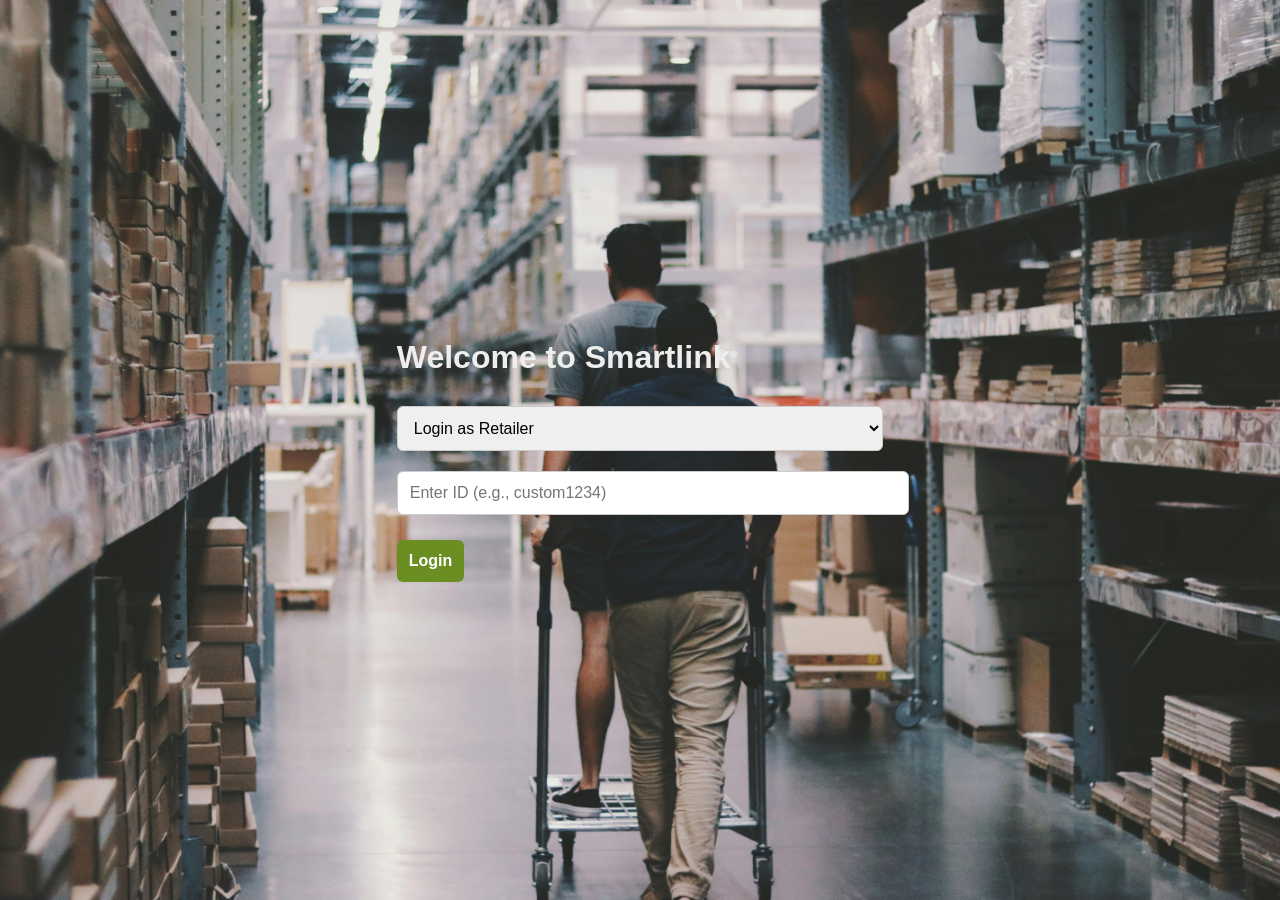
==== index.html @ d29c6007 "Update index.html" ====
<!DOCTYPE html>
<html lang="en">
<head>
  <meta charset="UTF-8">
  <meta name="viewport" content="width=device-width, initial-scale=1.0">
  <title>Smartlink - Login</title>
  <link rel="stylesheet" href="style.css">
</head>
<body class="login-page">
  <div class="login-container">
    <h1>Welcome to Smartlink</h1>
    <form id="loginForm" onsubmit="return handleLogin(event)">
      <select id="userRole">
        <option value="retailer">Login as Retailer</option>
        <option value="distributor">Login as Distributor</option>
      </select>
      <input type="text" id="loginId" placeholder="Enter ID (e.g., custom1234)" required>
      <button type="submit">Login</button>
    </form>
  </div>
  <script src="script.js"></script>
</body>
</html>
---- style.css ----
body {
    font-family: Arial, sans-serif;
    background: url('background.jpg') no-repeat center center fixed;
    background-size: cover;
    color: #333;
    margin: 0;
    display: flex;
    justify-content: center;
    align-items: center;
    height: 100vh;
}

.container {
    max-width: 400px;
    padding: 30px;
    background-color: rgba(245, 245, 220, 0.85); /* beige with transparency */
    border-radius: 8px;
    box-shadow: 0 0 15px rgba(0, 0, 0, 0.2);
    text-align: center;
}

h1 {
    color: #eee; /* Light color for visibility on beige */
    margin-bottom: 20px;
    font-size: 2em;
}

input[type="text"], input[type="password"], select {
    width: 100%;
    padding: 12px;
    margin: 10px 0;
    border: 1px solid #ccc;
    border-radius: 6px;
    font-size: 1em;
}

button {
    background-color: #6B8E23; /* Olive color */
    color: white;
    border: none;
    padding: 12px;
    font-size: 1em;
    font-weight: bold;
    border-radius: 6px;
    cursor: pointer;
    transition: background-color 0.3s, transform 0.3s;
    margin-top: 15px;
}

button:hover {
    background-color: #556B2F;
    transform: scale(1.05);
}
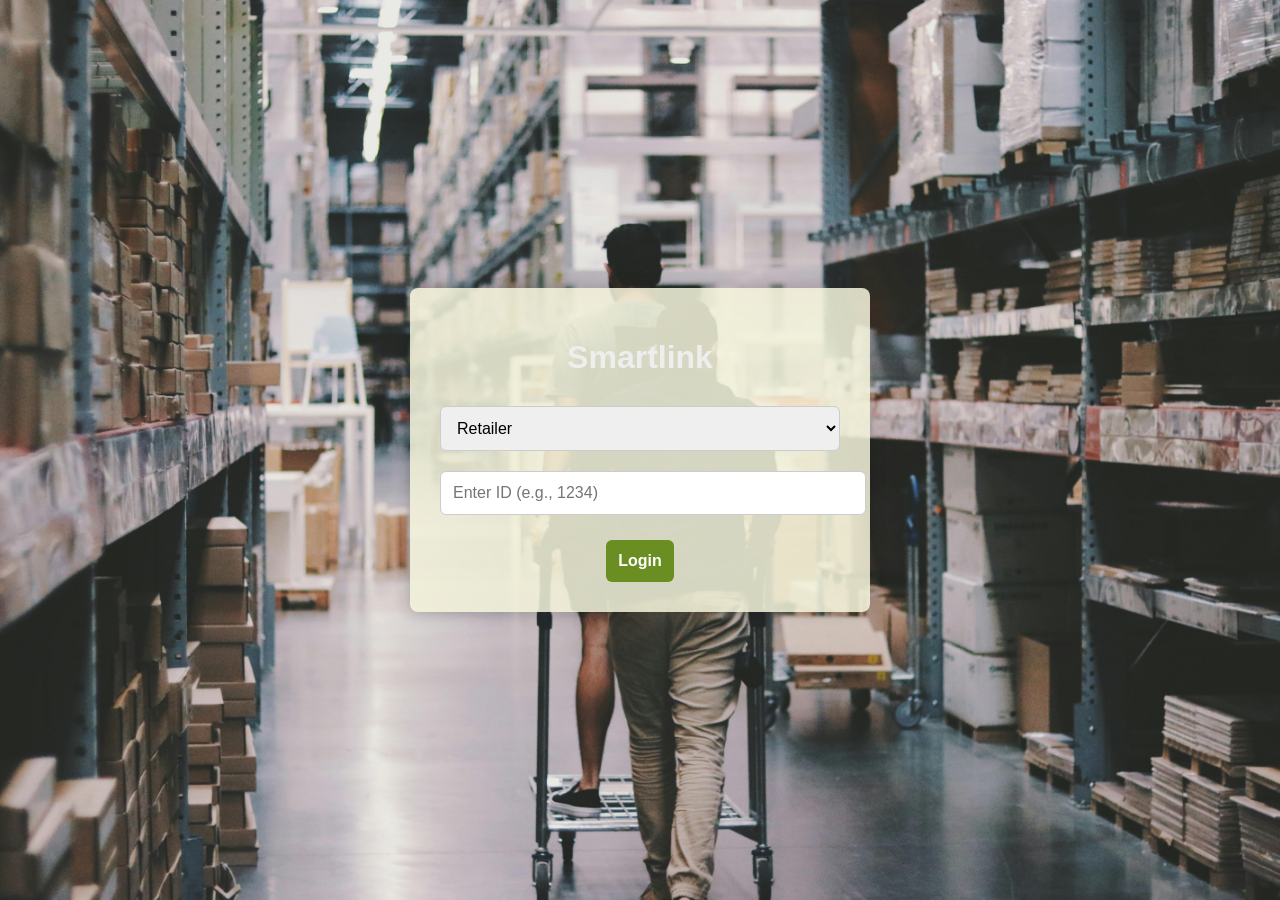
==== commit 2f7bf8f4: "Update index.html" ====
--- a/index.html
+++ b/index.html
@@ -1,23 +1,23 @@
 <!DOCTYPE html>
 <html lang="en">
 <head>
-  <meta charset="UTF-8">
-  <meta name="viewport" content="width=device-width, initial-scale=1.0">
-  <title>Smartlink - Login</title>
-  <link rel="stylesheet" href="style.css">
+    <meta charset="UTF-8">
+    <meta name="viewport" content="width=device-width, initial-scale=1.0">
+    <title>Smartlink - Login</title>
+    <link rel="stylesheet" href="style.css">
 </head>
-<body class="login-page">
-  <div class="login-container">
-    <h1>Welcome to Smartlink</h1>
-    <form id="loginForm" onsubmit="return handleLogin(event)">
-      <select id="userRole">
-        <option value="retailer">Login as Retailer</option>
-        <option value="distributor">Login as Distributor</option>
-      </select>
-      <input type="text" id="loginId" placeholder="Enter ID (e.g., custom1234)" required>
-      <button type="submit">Login</button>
-    </form>
-  </div>
-  <script src="script.js"></script>
+<body>
+    <div class="container">
+        <h1>Smartlink</h1>
+        <form onsubmit="handleLogin(event)">
+            <select id="userRole">
+                <option value="retailer">Retailer</option>
+                <option value="distributor">Distributor</option>
+            </select>
+            <input type="text" id="loginId" placeholder="Enter ID (e.g., 1234)" required>
+            <button type="submit">Login</button>
+        </form>
+    </div>
+    <script src="script.js"></script>
 </body>
 </html>
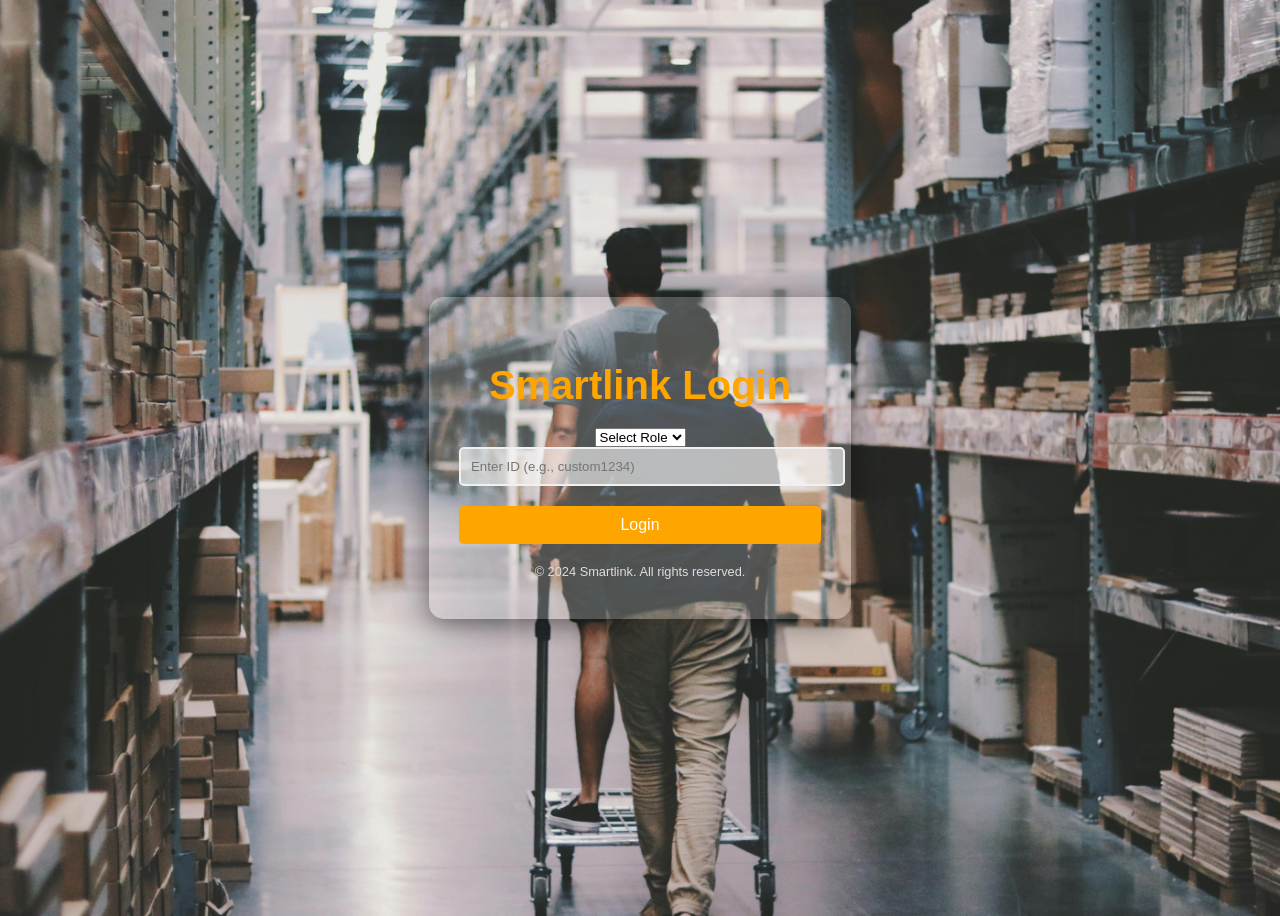
==== commit 3d717997: "Update index.html" ====
--- a/index.html
+++ b/index.html
@@ -3,20 +3,24 @@
 <head>
     <meta charset="UTF-8">
     <meta name="viewport" content="width=device-width, initial-scale=1.0">
-    <title>Smartlink - Login</title>
     <link rel="stylesheet" href="style.css">
+    <title>Smartlink Login</title>
 </head>
 <body>
     <div class="container">
-        <h1>Smartlink</h1>
-        <form onsubmit="handleLogin(event)">
-            <select id="userRole">
-                <option value="retailer">Retailer</option>
-                <option value="distributor">Distributor</option>
-            </select>
-            <input type="text" id="loginId" placeholder="Enter ID (e.g., 1234)" required>
-            <button type="submit">Login</button>
-        </form>
+        <div class="login-box">
+            <h1>Smartlink Login</h1>
+            <form onsubmit="handleLogin(event)">
+                <select id="userRole" required>
+                    <option value="" disabled selected>Select Role</option>
+                    <option value="retailer">Retailer</option>
+                    <option value="distributor">Distributor</option>
+                </select>
+                <input type="text" id="loginId" placeholder="Enter ID (e.g., custom1234)" required>
+                <button type="submit">Login</button>
+            </form>
+            <div class="footer">© 2024 Smartlink. All rights reserved.</div>
+        </div>
     </div>
     <script src="script.js"></script>
 </body>
--- a/style.css
+++ b/style.css
@@ -1,53 +1,83 @@
 body {
-    font-family: Arial, sans-serif;
-    background: url('background.jpg') no-repeat center center fixed;
+    font-family: 'Arial', sans-serif;
+    background-image: url('background.jpg'); /* Set your background image */
     background-size: cover;
-    color: #333;
-    margin: 0;
-    display: flex;
-    justify-content: center;
-    align-items: center;
-    height: 100vh;
+    background-position: center;
+    color: #f0f0f0; /* Light text color for better visibility */
 }
 
 .container {
-    max-width: 400px;
-    padding: 30px;
-    background-color: rgba(245, 245, 220, 0.85); /* beige with transparency */
-    border-radius: 8px;
-    box-shadow: 0 0 15px rgba(0, 0, 0, 0.2);
+    display: flex;
+    flex-direction: column;
+    align-items: center;
+    justify-content: center;
+    height: 100vh;
     text-align: center;
 }
 
-h1 {
-    color: #eee; /* Light color for visibility on beige */
-    margin-bottom: 20px;
-    font-size: 2em;
+.login-box {
+    background: rgba(255, 255, 255, 0.2); /* Semi-transparent white background */
+    border-radius: 15px;
+    padding: 40px 30px;
+    box-shadow: 0 4px 30px rgba(0, 0, 0, 0.5);
+    animation: fadeIn 0.5s ease-in-out; /* Fade-in animation */
 }
 
-input[type="text"], input[type="password"], select {
+@keyframes fadeIn {
+    from {
+        opacity: 0;
+        transform: translateY(-20px);
+    }
+    to {
+        opacity: 1;
+        transform: translateY(0);
+    }
+}
+
+h1 {
+    font-size: 2.5em;
+    margin-bottom: 20px;
+    color: #ffa500; /* Bright orange color for the title */
+}
+
+input {
     width: 100%;
-    padding: 12px;
-    margin: 10px 0;
-    border: 1px solid #ccc;
-    border-radius: 6px;
-    font-size: 1em;
+    padding: 10px;
+    border: 2px solid #f0f0f0;
+    border-radius: 5px;
+    background-color: rgba(255, 255, 255, 0.6); /* Semi-transparent */
+    margin-bottom: 20px;
+    transition: border-color 0.3s;
+}
+
+input:focus {
+    border-color: #ffa500; /* Highlight color on focus */
+    outline: none; /* Remove outline */
 }
 
 button {
-    background-color: #6B8E23; /* Olive color */
-    color: white;
+    background-color: #ffa500; /* Bright orange */
+    color: #fff; /* White text */
     border: none;
-    padding: 12px;
+    padding: 10px 15px;
+    border-radius: 5px;
+    cursor: pointer;
+    transition: background 0.3s, transform 0.3s;
     font-size: 1em;
-    font-weight: bold;
-    border-radius: 6px;
-    cursor: pointer;
-    transition: background-color 0.3s, transform 0.3s;
-    margin-top: 15px;
+    width: 100%;
 }
 
 button:hover {
-    background-color: #556B2F;
+    background-color: #ff8c00; /* Darker orange on hover */
     transform: scale(1.05);
 }
+
+.select-container {
+    margin-bottom: 20px;
+}
+
+.footer {
+    margin-top: 20px;
+    color: #ddd; /* Light color for footer */
+    font-size: 0.8em;
+}
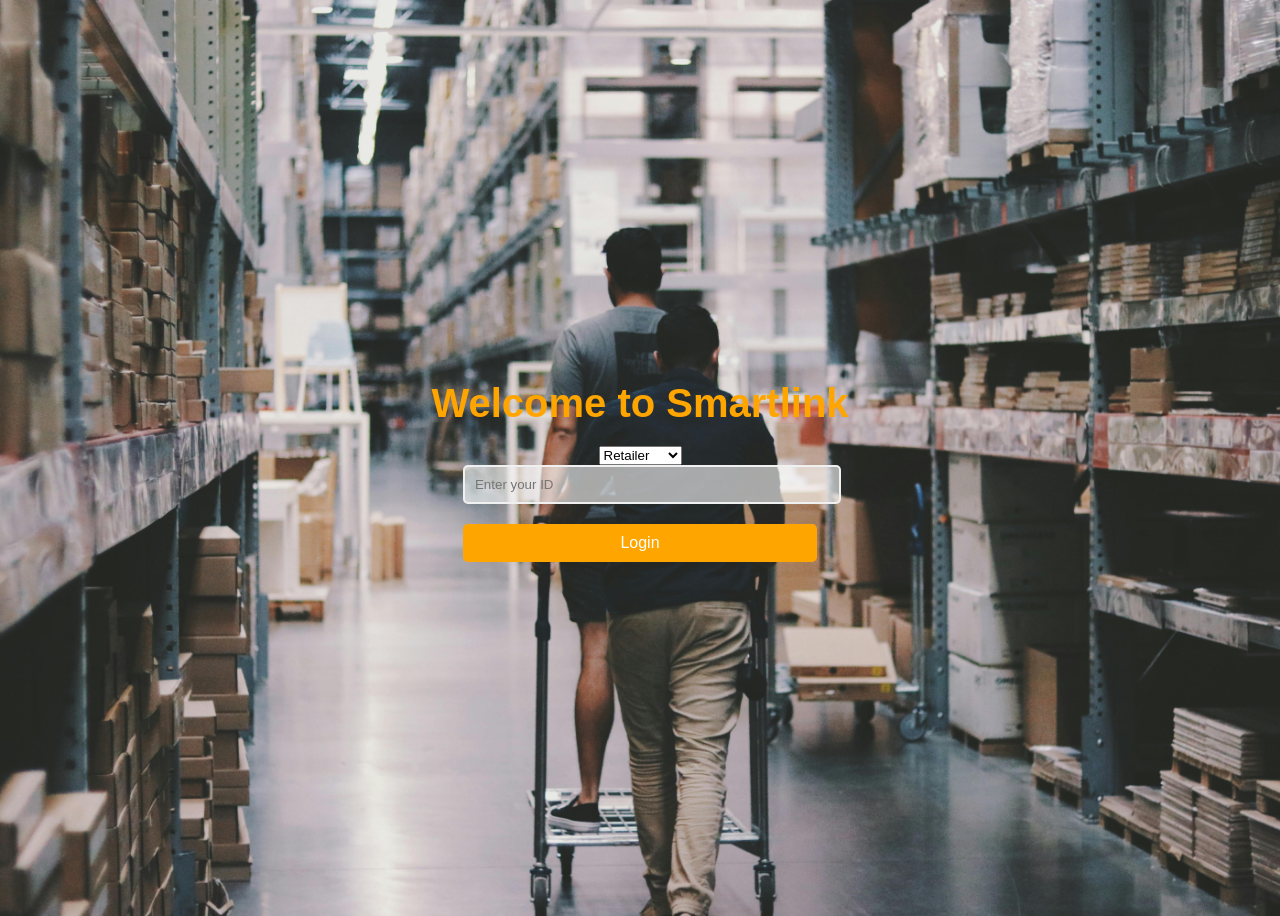
==== commit 26dfa2b4: "Update index.html" ====
--- a/index.html
+++ b/index.html
@@ -4,23 +4,19 @@
     <meta charset="UTF-8">
     <meta name="viewport" content="width=device-width, initial-scale=1.0">
     <link rel="stylesheet" href="style.css">
-    <title>Smartlink Login</title>
+    <title>Smartlink - Login</title>
 </head>
 <body>
     <div class="container">
-        <div class="login-box">
-            <h1>Smartlink Login</h1>
-            <form onsubmit="handleLogin(event)">
-                <select id="userRole" required>
-                    <option value="" disabled selected>Select Role</option>
-                    <option value="retailer">Retailer</option>
-                    <option value="distributor">Distributor</option>
-                </select>
-                <input type="text" id="loginId" placeholder="Enter ID (e.g., custom1234)" required>
-                <button type="submit">Login</button>
-            </form>
-            <div class="footer">© 2024 Smartlink. All rights reserved.</div>
-        </div>
+        <h1>Welcome to Smartlink</h1>
+        <form id="loginForm" onsubmit="handleLogin(event)">
+            <select id="userRole">
+                <option value="retailer">Retailer</option>
+                <option value="distributor">Distributor</option>
+            </select>
+            <input type="text" id="loginId" placeholder="Enter your ID" required>
+            <button type="submit">Login</button>
+        </form>
     </div>
     <script src="script.js"></script>
 </body>
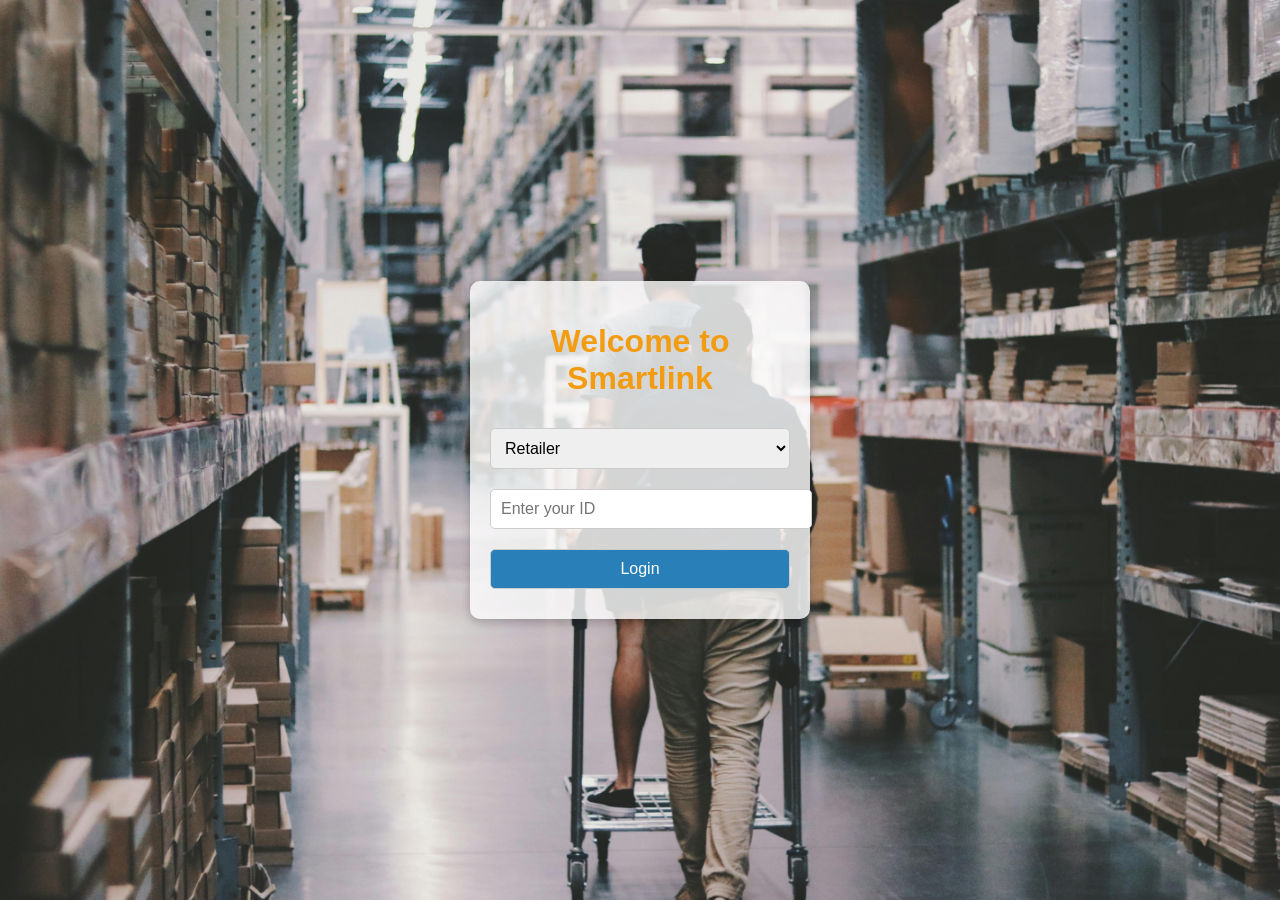
==== commit c1e140b5: "Update index.html" ====
--- a/index.html
+++ b/index.html
@@ -15,7 +15,7 @@
                 <option value="distributor">Distributor</option>
             </select>
             <input type="text" id="loginId" placeholder="Enter your ID" required>
-            <button type="submit">Login</button>
+            <button type="submit" class="animated-button">Login</button>
         </form>
     </div>
     <script src="script.js"></script>
--- a/style.css
+++ b/style.css
@@ -1,83 +1,63 @@
 body {
-    font-family: 'Arial', sans-serif;
-    background-image: url('background.jpg'); /* Set your background image */
+    font-family: Arial, sans-serif;
+    background-image: url('background.jpg');
     background-size: cover;
-    background-position: center;
-    color: #f0f0f0; /* Light text color for better visibility */
+    color: #333;
+    display: flex;
+    justify-content: center;
+    align-items: center;
+    height: 100vh;
+    margin: 0;
 }
 
 .container {
-    display: flex;
-    flex-direction: column;
-    align-items: center;
-    justify-content: center;
-    height: 100vh;
+    background-color: rgba(255, 255, 255, 0.8); /* White background with transparency */
+    padding: 20px;
+    border-radius: 10px;
+    box-shadow: 0 4px 10px rgba(0, 0, 0, 0.2);
     text-align: center;
-}
-
-.login-box {
-    background: rgba(255, 255, 255, 0.2); /* Semi-transparent white background */
-    border-radius: 15px;
-    padding: 40px 30px;
-    box-shadow: 0 4px 30px rgba(0, 0, 0, 0.5);
-    animation: fadeIn 0.5s ease-in-out; /* Fade-in animation */
-}
-
-@keyframes fadeIn {
-    from {
-        opacity: 0;
-        transform: translateY(-20px);
-    }
-    to {
-        opacity: 1;
-        transform: translateY(0);
-    }
+    width: 300px; /* Fixed width for the container */
 }
 
 h1 {
-    font-size: 2.5em;
-    margin-bottom: 20px;
-    color: #ffa500; /* Bright orange color for the title */
+    color: #f39c12; /* Light color for title */
 }
 
-input {
+select, input, button {
     width: 100%;
     padding: 10px;
-    border: 2px solid #f0f0f0;
+    margin: 10px 0;
+    border: 1px solid #ccc;
     border-radius: 5px;
-    background-color: rgba(255, 255, 255, 0.6); /* Semi-transparent */
-    margin-bottom: 20px;
-    transition: border-color 0.3s;
-}
-
-input:focus {
-    border-color: #ffa500; /* Highlight color on focus */
-    outline: none; /* Remove outline */
+    font-size: 16px;
 }
 
 button {
-    background-color: #ffa500; /* Bright orange */
-    color: #fff; /* White text */
-    border: none;
-    padding: 10px 15px;
-    border-radius: 5px;
+    background-color: #2980b9; /* Blue button color */
+    color: white;
     cursor: pointer;
-    transition: background 0.3s, transform 0.3s;
-    font-size: 1em;
-    width: 100%;
+    transition: background-color 0.3s;
 }
 
 button:hover {
-    background-color: #ff8c00; /* Darker orange on hover */
-    transform: scale(1.05);
+    background-color: #3498db; /* Darker blue on hover */
 }
 
-.select-container {
-    margin-bottom: 20px;
+.distributor-list, .product-list {
+    list-style-type: none;
+    padding: 0;
 }
 
-.footer {
-    margin-top: 20px;
-    color: #ddd; /* Light color for footer */
-    font-size: 0.8em;
+.distributor-item, .product-item {
+    padding: 10px;
+    margin: 5px 0;
+    border: 1px solid #ddd;
+    border-radius: 5px;
+    background-color: #f9f9f9;
+    cursor: pointer;
+    transition: background-color 0.3s;
 }
+
+.distributor-item:hover, .product-item:hover {
+    background-color: #f1c40f; /* Highlight on hover */
+}
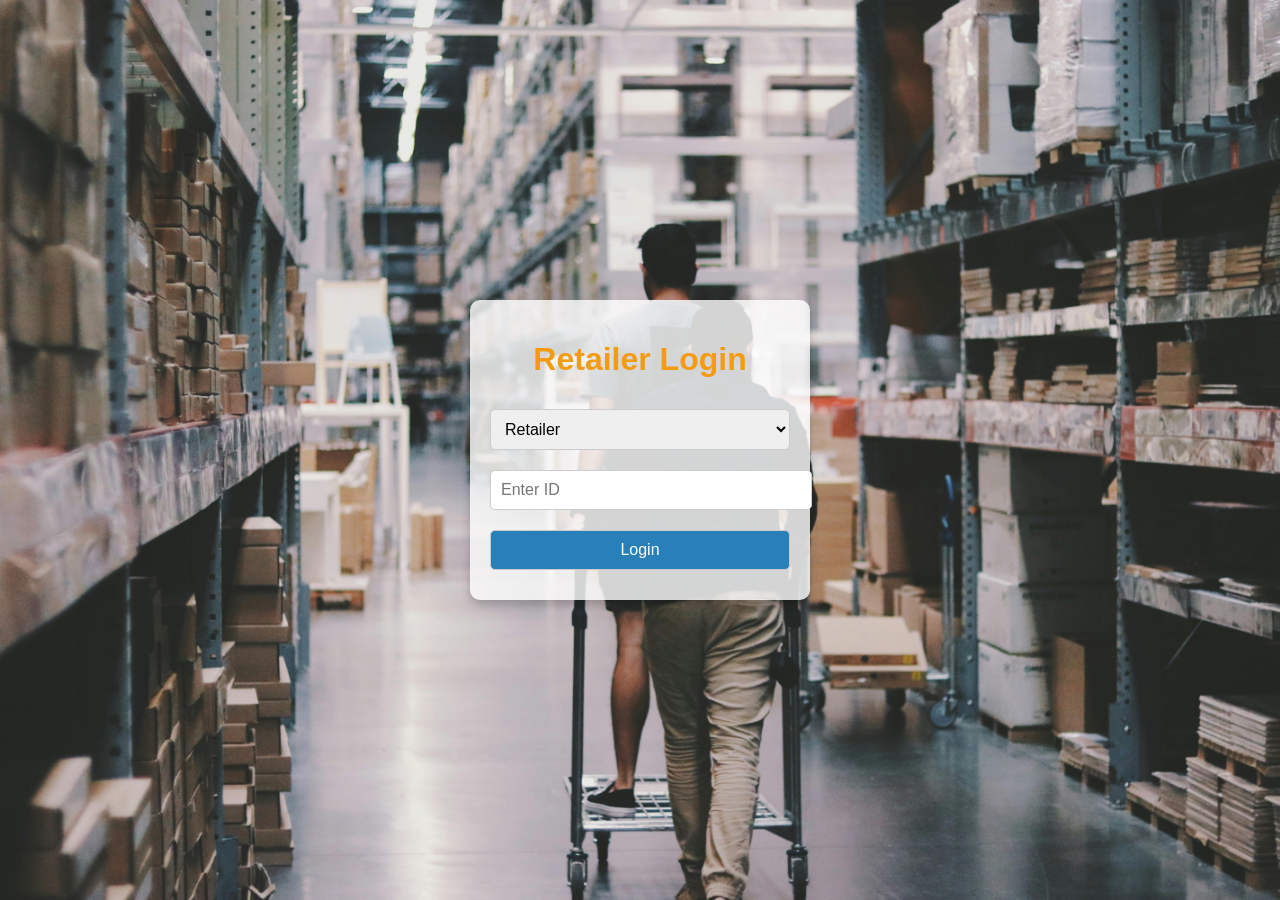
==== commit d8b733b6: "Update index.html" ====
--- a/index.html
+++ b/index.html
@@ -4,18 +4,18 @@
     <meta charset="UTF-8">
     <meta name="viewport" content="width=device-width, initial-scale=1.0">
     <link rel="stylesheet" href="style.css">
-    <title>Smartlink - Login</title>
+    <title>Login</title>
 </head>
 <body>
     <div class="container">
-        <h1>Welcome to Smartlink</h1>
+        <h1 class="title">Retailer Login</h1>
         <form id="loginForm" onsubmit="handleLogin(event)">
             <select id="userRole">
                 <option value="retailer">Retailer</option>
                 <option value="distributor">Distributor</option>
             </select>
-            <input type="text" id="loginId" placeholder="Enter your ID" required>
-            <button type="submit" class="animated-button">Login</button>
+            <input type="text" id="loginId" placeholder="Enter ID" required>
+            <button type="submit">Login</button>
         </form>
     </div>
     <script src="script.js"></script>
--- a/style.css
+++ b/style.css
@@ -8,6 +8,7 @@
     align-items: center;
     height: 100vh;
     margin: 0;
+    overflow: hidden;
 }
 
 .container {
@@ -17,6 +18,12 @@
     box-shadow: 0 4px 10px rgba(0, 0, 0, 0.2);
     text-align: center;
     width: 300px; /* Fixed width for the container */
+    animation: fadeIn 1s ease-in-out;
+}
+
+@keyframes fadeIn {
+    from { opacity: 0; transform: translateY(-20px); }
+    to { opacity: 1; transform: translateY(0); }
 }
 
 h1 {
@@ -30,22 +37,30 @@
     border: 1px solid #ccc;
     border-radius: 5px;
     font-size: 16px;
+    transition: transform 0.3s;
 }
 
 button {
     background-color: #2980b9; /* Blue button color */
     color: white;
     cursor: pointer;
-    transition: background-color 0.3s;
+    transition: background-color 0.3s, transform 0.3s;
 }
 
 button:hover {
     background-color: #3498db; /* Darker blue on hover */
+    transform: scale(1.05);
 }
 
 .distributor-list, .product-list {
     list-style-type: none;
     padding: 0;
+    animation: slideIn 0.5s ease-in-out;
+}
+
+@keyframes slideIn {
+    from { transform: translateY(20px); opacity: 0; }
+    to { transform: translateY(0); opacity: 1; }
 }
 
 .distributor-item, .product-item {
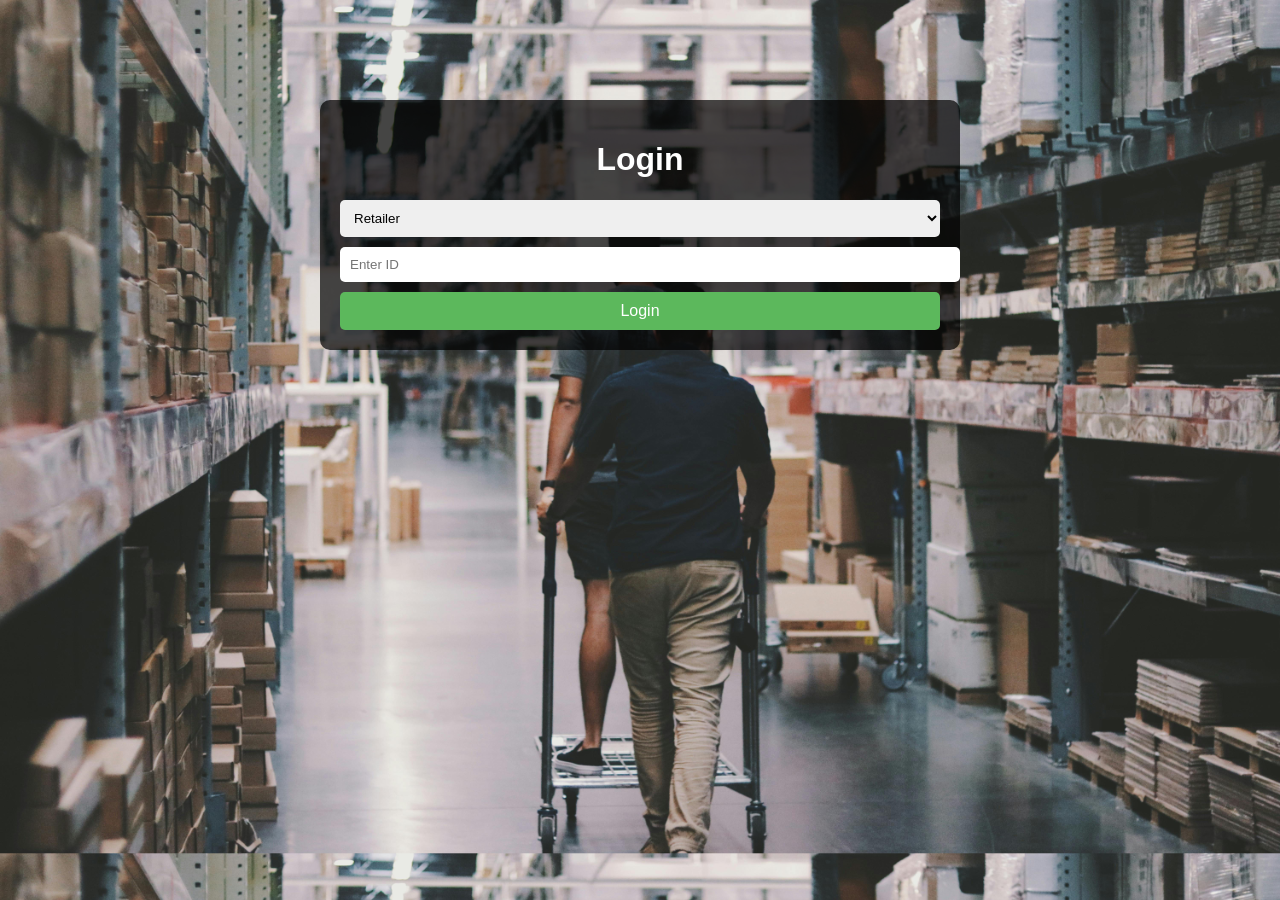
==== commit b8d70df2: "Update index.html" ====
--- a/index.html
+++ b/index.html
@@ -3,13 +3,13 @@
 <head>
     <meta charset="UTF-8">
     <meta name="viewport" content="width=device-width, initial-scale=1.0">
+    <title>Login</title>
     <link rel="stylesheet" href="style.css">
-    <title>Login</title>
 </head>
 <body>
     <div class="container">
-        <h1 class="title">Retailer Login</h1>
-        <form id="loginForm" onsubmit="handleLogin(event)">
+        <h1>Login</h1>
+        <form onsubmit="handleLogin(event)">
             <select id="userRole">
                 <option value="retailer">Retailer</option>
                 <option value="distributor">Distributor</option>
--- a/style.css
+++ b/style.css
@@ -2,77 +2,89 @@
     font-family: Arial, sans-serif;
     background-image: url('background.jpg');
     background-size: cover;
-    color: #333;
-    display: flex;
-    justify-content: center;
-    align-items: center;
-    height: 100vh;
-    margin: 0;
-    overflow: hidden;
+    color: #ffffff;
 }
 
 .container {
-    background-color: rgba(255, 255, 255, 0.8); /* White background with transparency */
+    width: 90%;
+    max-width: 600px;
+    margin: 100px auto;
     padding: 20px;
+    background: rgba(0, 0, 0, 0.7);
     border-radius: 10px;
-    box-shadow: 0 4px 10px rgba(0, 0, 0, 0.2);
     text-align: center;
-    width: 300px; /* Fixed width for the container */
-    animation: fadeIn 1s ease-in-out;
+    animation: fadeIn 0.5s;
 }
 
-@keyframes fadeIn {
-    from { opacity: 0; transform: translateY(-20px); }
-    to { opacity: 1; transform: translateY(0); }
+.title {
+    font-size: 24px;
+    color: #f8f8f8;
+    margin-bottom: 20px;
 }
 
-h1 {
-    color: #f39c12; /* Light color for title */
-}
-
-select, input, button {
+input[type="text"],
+select {
     width: 100%;
     padding: 10px;
-    margin: 10px 0;
-    border: 1px solid #ccc;
+    margin-bottom: 10px;
+    border: none;
     border-radius: 5px;
-    font-size: 16px;
-    transition: transform 0.3s;
 }
 
 button {
-    background-color: #2980b9; /* Blue button color */
+    width: 100%;
+    padding: 10px;
+    background-color: #5cb85c;
+    border: none;
+    border-radius: 5px;
     color: white;
-    cursor: pointer;
-    transition: background-color 0.3s, transform 0.3s;
-}
-
-button:hover {
-    background-color: #3498db; /* Darker blue on hover */
-    transform: scale(1.05);
-}
-
-.distributor-list, .product-list {
-    list-style-type: none;
-    padding: 0;
-    animation: slideIn 0.5s ease-in-out;
-}
-
-@keyframes slideIn {
-    from { transform: translateY(20px); opacity: 0; }
-    to { transform: translateY(0); opacity: 1; }
-}
-
-.distributor-item, .product-item {
-    padding: 10px;
-    margin: 5px 0;
-    border: 1px solid #ddd;
-    border-radius: 5px;
-    background-color: #f9f9f9;
+    font-size: 16px;
     cursor: pointer;
     transition: background-color 0.3s;
 }
 
-.distributor-item:hover, .product-item:hover {
-    background-color: #f1c40f; /* Highlight on hover */
+button:hover {
+    background-color: #4cae4c;
 }
+
+ul {
+    list-style-type: none;
+    padding: 0;
+}
+
+li {
+    background: rgba(255, 255, 255, 0.2);
+    margin: 5px 0;
+    padding: 10px;
+    border-radius: 5px;
+    cursor: pointer;
+    transition: transform 0.3s;
+}
+
+li:hover {
+    transform: scale(1.05);
+}
+
+.card {
+    background: rgba(255, 255, 255, 0.1);
+    border: 1px solid rgba(255, 255, 255, 0.5);
+    margin: 10px 0;
+    padding: 15px;
+    border-radius: 8px;
+    text-align: left;
+    animation: slideIn 0.5s;
+}
+
+.card input {
+    width: 50px;
+}
+
+@keyframes fadeIn {
+    from { opacity: 0; }
+    to { opacity: 1; }
+}
+
+@keyframes slideIn {
+    from { transform: translateX(-100%); }
+    to { transform: translateX(0); }
+}
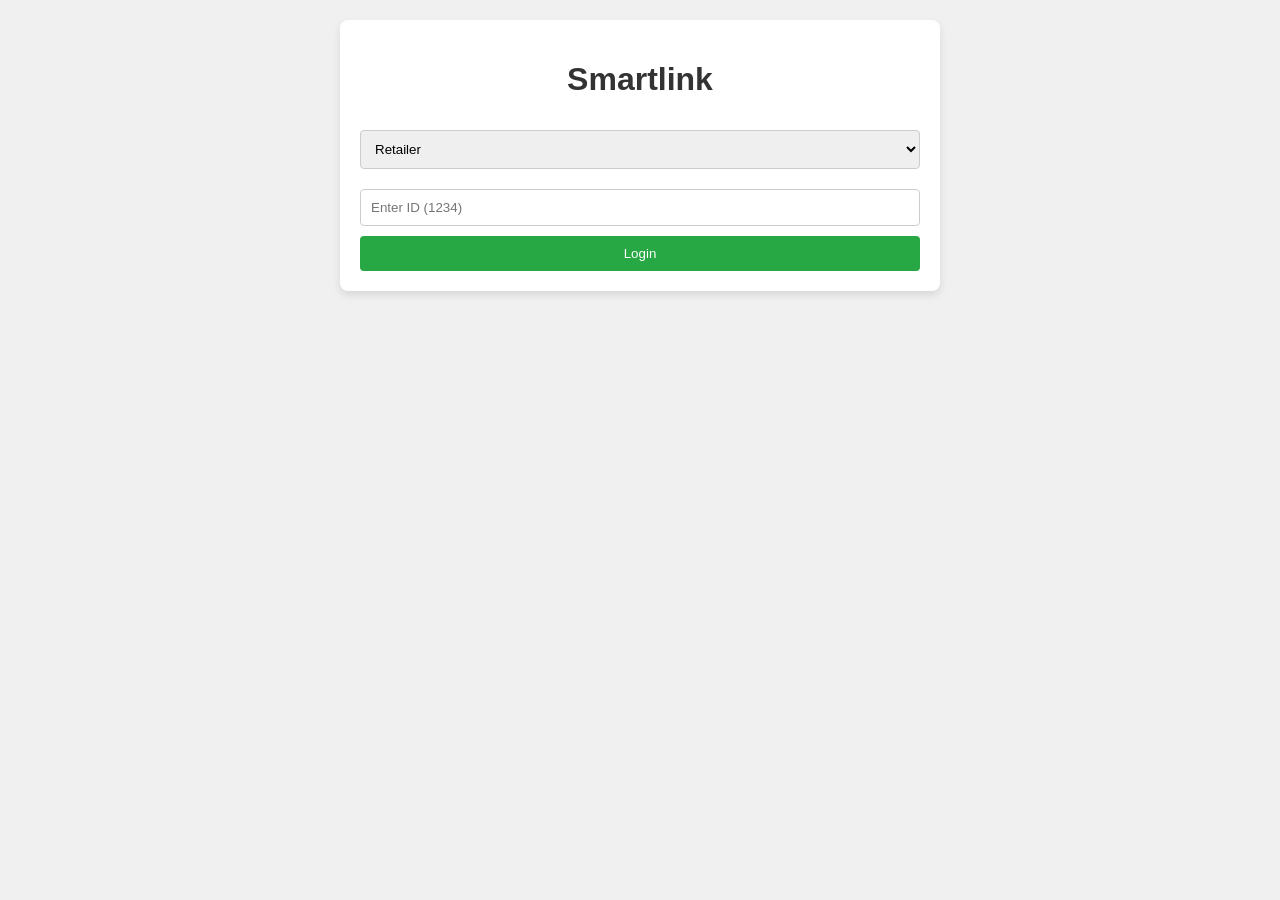
==== commit 02be2f9e: "Update index.html" ====
--- a/index.html
+++ b/index.html
@@ -3,21 +3,22 @@
 <head>
     <meta charset="UTF-8">
     <meta name="viewport" content="width=device-width, initial-scale=1.0">
-    <title>Login</title>
+    <title>Smartlink - Retailer Login</title>
     <link rel="stylesheet" href="style.css">
 </head>
 <body>
     <div class="container">
-        <h1>Login</h1>
-        <form onsubmit="handleLogin(event)">
+        <h1 class="title">Smartlink</h1>
+        <form id="loginForm" onsubmit="handleLogin(event)">
             <select id="userRole">
                 <option value="retailer">Retailer</option>
                 <option value="distributor">Distributor</option>
             </select>
-            <input type="text" id="loginId" placeholder="Enter ID" required>
+            <input type="text" id="loginId" placeholder="Enter ID (1234)" required>
             <button type="submit">Login</button>
         </form>
     </div>
+
     <script src="script.js"></script>
 </body>
 </html>
--- a/style.css
+++ b/style.css
@@ -1,90 +1,95 @@
+* {
+    box-sizing: border-box;
+}
+
 body {
     font-family: Arial, sans-serif;
-    background-image: url('background.jpg');
-    background-size: cover;
-    color: #ffffff;
+    margin: 0;
+    padding: 20px;
+    background-color: #f0f0f0;
 }
 
 .container {
-    width: 90%;
     max-width: 600px;
-    margin: 100px auto;
+    margin: auto;
     padding: 20px;
-    background: rgba(0, 0, 0, 0.7);
-    border-radius: 10px;
-    text-align: center;
-    animation: fadeIn 0.5s;
+    background-color: #fff;
+    border-radius: 8px;
+    box-shadow: 0 4px 8px rgba(0, 0, 0, 0.1);
+    opacity: 0;
+    transform: translateY(20px);
+    animation: fadeIn 0.5s forwards;
 }
 
-.title {
-    font-size: 24px;
-    color: #f8f8f8;
-    margin-bottom: 20px;
+h1 {
+    text-align: center;
+    color: #333;
 }
 
-input[type="text"],
-select {
-    width: 100%;
+form {
+    display: flex;
+    flex-direction: column;
+}
+
+select, input {
+    margin: 10px 0;
     padding: 10px;
-    margin-bottom: 10px;
-    border: none;
-    border-radius: 5px;
+    border: 1px solid #ccc;
+    border-radius: 4px;
 }
 
 button {
-    width: 100%;
     padding: 10px;
-    background-color: #5cb85c;
+    background-color: #28a745;
+    color: white;
     border: none;
-    border-radius: 5px;
-    color: white;
-    font-size: 16px;
+    border-radius: 4px;
     cursor: pointer;
     transition: background-color 0.3s;
 }
 
 button:hover {
-    background-color: #4cae4c;
+    background-color: #218838;
 }
 
 ul {
-    list-style-type: none;
+    list-style: none;
     padding: 0;
 }
 
-li {
-    background: rgba(255, 255, 255, 0.2);
-    margin: 5px 0;
+ul li {
+    margin: 10px 0;
     padding: 10px;
+    background-color: #e9ecef;
+    border-radius: 4px;
+    cursor: pointer;
+    transition: background-color 0.3s;
+}
+
+ul li:hover {
+    background-color: #ced4da;
+}
+
+.card {
+    border: 1px solid #ccc;
+    padding: 15px;
+    margin: 10px 0;
     border-radius: 5px;
-    cursor: pointer;
+    background-color: #fff;
     transition: transform 0.3s;
 }
 
-li:hover {
-    transform: scale(1.05);
-}
-
-.card {
-    background: rgba(255, 255, 255, 0.1);
-    border: 1px solid rgba(255, 255, 255, 0.5);
-    margin: 10px 0;
-    padding: 15px;
-    border-radius: 8px;
-    text-align: left;
-    animation: slideIn 0.5s;
-}
-
-.card input {
-    width: 50px;
+.card:hover {
+    transform: scale(1.02);
 }
 
 @keyframes fadeIn {
-    from { opacity: 0; }
-    to { opacity: 1; }
+    from {
+        opacity: 0;
+        transform: translateY(20px);
+    }
+    to {
+        opacity: 1;
+        transform: translateY(0);
+    }
 }
-
-@keyframes slideIn {
-    from { transform: translateX(-100%); }
-    to { transform: translateX(0); }
-}
